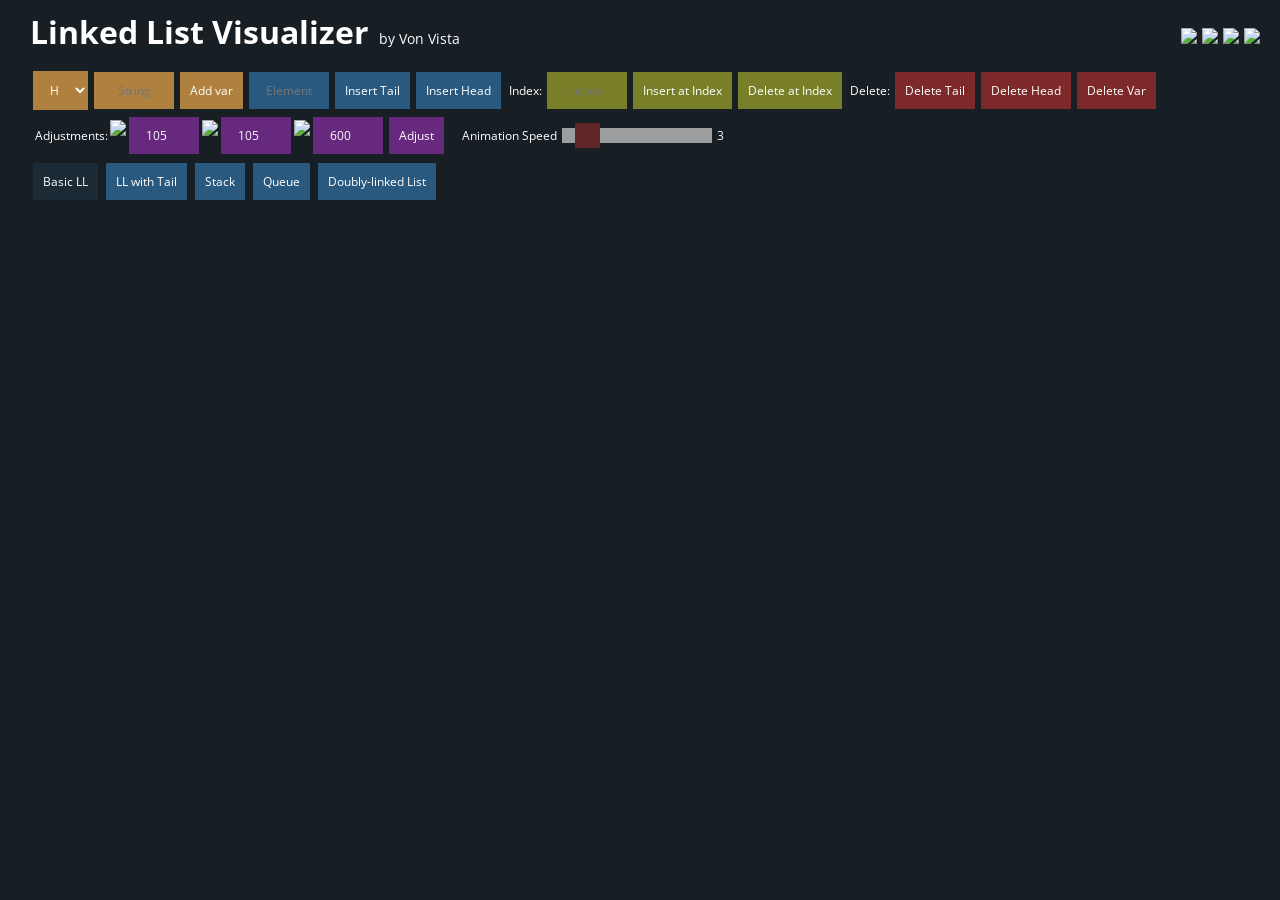
==== linked-list-basic.html @ 5b78a694 "Now works for creating those 143 textbook LL diagrams Co-authored-by: Copilot <copilot@github.com>" ====
<!DOCTYPE html>
<html lang="en">

<head>
    <script src="https://cdnjs.cloudflare.com/ajax/libs/p5.js/1.2.0/p5.js"></script>
    <script src="https://cdnjs.cloudflare.com/ajax/libs/p5.js/1.2.0/addons/p5.sound.min.js"></script>
    <title>Linked List Visualizer</title>
    <link rel="stylesheet" type="text/css" href="style.css">
    <meta charset="utf-8" />
    <meta name="description" content="Linked List visualization: Basic Linked List, Linked List with Tail pointer,
    Stacks and Queues, and Doubly Linked List">
    <meta name="keywords" content="Basic Linked List, Linked List with Tail pointer, Stacks and Queues, 
    and Doubly Linked List Visualizer, Algorithms, Data Structures, Simulator">
    <meta name="author" content="Von Vista">
    <meta name="viewport" content="width=device-width, initial-scale=1.0">
</head>

<body>
    <div id="controlMain">
        <div class="titleSection">
            <h1>Linked List Visualizer</h1>
            <p id="subMainTitle">by Von Vista</p>
            <div class="titleSectionLinks">
                <a href="https://www.linkedin.com/in/von-vista-943866141/">
                    <img src="assets/LinkedIn 1.svg">
                </a>
                <a href="https://github.com/VonVista">
                    <img src="assets/Github 1.svg">
                </a>
                <a href="https://github.com/VonVista/Linked-List">
                    <img src="assets/Code 1.svg">
                </a>
                <a>
                    <img src="assets/triple v logo white thick trim.png" style="height: 44px;">
                </a>
            </div>
        </div>
        <div id="controlPanel" class="controlsParent">
            <div class="controls">
                <select id="headNodePicker" class="select_field head-color">
                    <option value="H">H</option>
                </select>
                <input type="text" id="varNameInput" placeholder="String" class="input_field head-color"></input>
                <button onClick=handleAddVar() class="buttonControls head-color">Add var</button>
                <input type="text" id="functionElement" placeholder="Element" class="input_field blue-color"></input>
                <button onClick=handleInsertAtTail() class="buttonControls blue-color">Insert Tail</button>
                <button onClick=handleInsertAtHead() class="buttonControls blue-color">Insert Head</button>
                <p>Index:</p>
                <input type="text" id="functionIndex" placeholder="Index" class="input_field yellow-color"></input>
                <button onClick=handleInsertAtIndex() class="buttonControls yellow-color">Insert at Index</button>
                <button onClick=handleDeleteAtIndex() class="buttonControls yellow-color">Delete at Index</button>
                <p>Delete:</p>
                <button onClick=handleDeleteAtTail() class="buttonControls red-color">Delete Tail</button>
                <button onClick=handleDeleteAtHead() class="buttonControls red-color">Delete Head</button>
                <button onClick=handleDeleteVar() class="buttonControls red-color">Delete Var</button>
            </div>
            <div class="controls">
                <p>Adjustments: </p>
                <img src="assets/width.png" height=30>
                <input type="number" id="widthDistAdj" placeholder="W" class="num_field violet-color" min="90" max="200"
                    value="105" step="10" onKeyDown="return false"></input>
                <img src="assets/height.png" height=30>
                <input type="number" id="heightDistAdj" placeholder="W" class="num_field violet-color" min="90"
                    max="200" value="105" step="10" onKeyDown="return false"></input>
                <img src="assets/cut.png" height=30>
                <input type="number" id="cutoffAdj" placeholder="W" class="num_field violet-color" min="0" max="1000"
                    value="600" step="20" onKeyDown="return false"></input>
                <button onClick=handleAdj() class="buttonControls violet-color">Adjust</button>
                <p class="controlsTitle bump-left">Animation Speed</p>
                <input type="range" oninput=handleSliderAnimChange() min="1" max="20" step="0.25" value="3"
                    class="slider" id="myRange">
                <p class="controlsTitle" id=animSlider></p>
            </div>
        </div>
        <div class="selectionParent">
            <div class="selection">
                <a class="buttonControls cur-color" href="linked-list-basic.html">
                    Basic LL
                </a>
                <a class="buttonControls" href="linked-list-with-tail.html">
                    LL with Tail
                </a>
                <a class="buttonControls" href="linked-list-stack.html">
                    Stack
                </a>
                <a class="buttonControls" href="linked-list-queue.html">
                    Queue
                </a>
                <a class="buttonControls" href="linked-list-double-link.html">
                    Doubly-linked List
                </a>
            </div>
        </div>
    </div>
    <script src="linked-list-basic.js"></script>
    <div id="sketchHolder"></div>
</body>

</html>
---- style.css ----
@import url('https://fonts.googleapis.com/css2?family=Open+Sans:wght@400;700&display=swap');

/* FOR PALETTE ONLY, NOT FOR USE */
.colors {
    /*DARK*/
    color: #29597e;
    /* 41, 89, 126 */
    color: #7e5729;
    /* 126, 87, 41 */
    color: #7e2929;
    /* 126, 41, 41 */
    color: #67297e;
    /* 103, 41, 126 */
    color: #477e29;
    /* 71, 126, 41 */
    color: #797e29;
    /* 121, 126, 41 */

    /*LIGHT*/
    color: #3e83b0;
    /* 62, 131, 176 */
    color: #b0803e;
    /* 176, 128, 62 */
    color: #b03e3e;
    /* 176, 62, 62 */
    color: #953eb0;
    /* 149, 62, 176 */
    color: #6ab03e;
    /* 106, 176, 62 */
    color: #abb03e;
    /* 171, 176, 62 */

    color: rgb(106, 179, 235);
}

img {
    image-rendering: -moz-crisp-edges;
    /* Firefox */
    image-rendering: -o-crisp-edges;
    /* Opera */
    image-rendering: -webkit-optimize-contrast;
    /* Webkit (non-standard naming) */
    image-rendering: crisp-edges;
    -ms-interpolation-mode: nearest-neighbor;
    /* IE (non-standard property) */
}

text {
    font-family: 'Open Sans', sans-serif;
    font-weight: bold;
}

svg {
    overflow: visible;
    display: block;
    width: 100%;
}


html,
body {
    margin: 0;
    padding: 0;
    background-color: #171e24;
    font-family: 'Open Sans', sans-serif;
    height: 100%;

}

canvas {
    display: block;
    position: relative;
}

.buttonControls {
    background-color: #29597e;
    border: none;
    color: white;
    padding: 10px;
    text-align: center;
    text-decoration: none;
    display: inline-flex;
    text-align: "center";
    justify-content: "center";
    font-size: 12px;
    font-family: 'Open Sans', sans-serif;
    font-weight: normal;
    margin: 3px;
    white-space: nowrap;

    transition: all 0.2s ease;
}

button:active {
    animation-direction: alternate;
    transform: scale(0.9);
    transition: transform 0.1s ease;
}

button:disabled {
    animation-direction: alternate;
    opacity: 0.5;
    transition: opacity 0.1s ease;
}

h1 {
    font-family: 'Open Sans', sans-serif;
    font-weight: bolder;
    flex-shrink: 0;
    color: white;
    margin: 0px 5px 5px 30px;
}

#subMainTitle {
    font-weight: normal;
    font-size: 14px;
}

.headerContainer {
    border-radius: 5px;
    font-size: 12px;
    margin: 10px 2px 0px;
    font-size: 12px;
    font-family: 'Open Sans', sans-serif;
    font-weight: bold;
    padding: 1vh;
    background-color: #115153;
}

.controlsTitle {
    color: white;
    font-size: 12px;
    margin: 3px;
}

form {
    border: none;
    color: white;
    padding: 1.7vh;
    text-align: center;
    text-decoration: none;
    display: inline-flex;
    font-size: 12px;
    font-family: 'Open Sans', sans-serif;
    font-weight: normal;
    margin: 3px;
}

.input_field {
    border: none;
    color: white;
    text-align: center;
    text-decoration: none;
    display: inline-block;
    font-size: 12px;
    font-family: 'Open Sans', sans-serif;
    font-weight: normal;
    padding: 10px;
    height: 100% - 10px;
    width: 60px;
    margin: 3px;
}

.select_field {
    border: none;
    color: white;
    text-align: center;
    text-decoration: none;
    display: inline-block;
    font-size: 12px;
    font-family: 'Open Sans', sans-serif;
    font-weight: normal;
    padding: 10px;
    width: 55px;
    margin: 3px;
}

.num_field {
    border: none;
    color: white;
    text-align: center;
    text-decoration: none;
    display: inline-block;
    font-size: 12px;
    font-family: 'Open Sans', sans-serif;
    font-weight: normal;
    padding: 10px;
    margin: 3px;
    height: 100% - 10px;
    width: 50px;
}



p {
    font-family: 'Open Sans', sans-serif;
    font-size: 12px;
    color: white;
    margin: 0px 2px 0px 5px;
    flex-shrink: 0;
}

.controls {
    display: inline-flex;
    background-color: #171e24;
    align-items: center;
    margin: 0px 30px 5px;
    padding: 0px;
    height: 40px;
}

.titleSection {
    display: flex;
    background-color: #171e24;
    align-items: baseline;
    margin: 0px;
    padding: 10px 0px 15px 0px;
    height: 45px;
    width: 100%;
}

.titleSectionLinks {
    height: inherit;
    width: 100%;
    display: flex;
    justify-content: flex-end;
    align-items: baseline;
    flex-direction: row;
    padding-right: 15px;
}

.titleSectionLinks a {
    height: inherit;
    justify-content: inherit;
    align-items: inherit;
    flex-direction: inherit;
}

.titleSectionLinks a img {
    height: 30px;
    margin-right: 5px;
}

.controlsParent {
    display: flex;
    flex-direction: column;
    margin-bottom: 0px;
}

.selectionParent {
    display: flex;
    flex-direction: column;
    margin-bottom: 0px;
}

.selection {
    display: inline-flex;
    background-color: #171e24;
    align-items: center;
    margin: 0px 30px 0px;
    padding: 0px;
}

.selection a {
    margin-right: 5px;
    margin-bottom: 0px;
    background-color: #29597e;
}

#sketchHolder {
    margin: 0 auto;
    position: relative;
}


.slidecontainer {
    width: 150px;
}

.slider {
    -webkit-appearance: none;
    width: 150px;
    height: 15px;
    background: #d3d3d3;
    outline: none;
    opacity: 0.7;
    -webkit-transition: .2s;
    transition: opacity .2s;
}

.slider:hover {
    opacity: 1;
}

.slider::-webkit-slider-thumb {
    -webkit-appearance: none;
    appearance: none;
    width: 25px;
    height: 25px;
    background-color: #7e2929;
    cursor: pointer;
}

.slider::-moz-range-thumb {
    width: 25px;
    height: 25px;
    background-color: #7e2929;
    cursor: pointer;
}

.red-color {
    background-color: #7e2929;
}

.orange-color {
    background-color: #7e5729;
}

.head-color {
    background-color: #b0803e;
}

.yellow-color {
    background-color: #797e29;
}

.green-color {
    background-color: #477e29;
}

.blue-color {
    background-color: #29597e;
}

.violet-color {
    background-color: #67297e;
}

.selection .cur-color {
    background-color: #1c2a35;
}

.bump-left {
    margin-left: 15px;
}
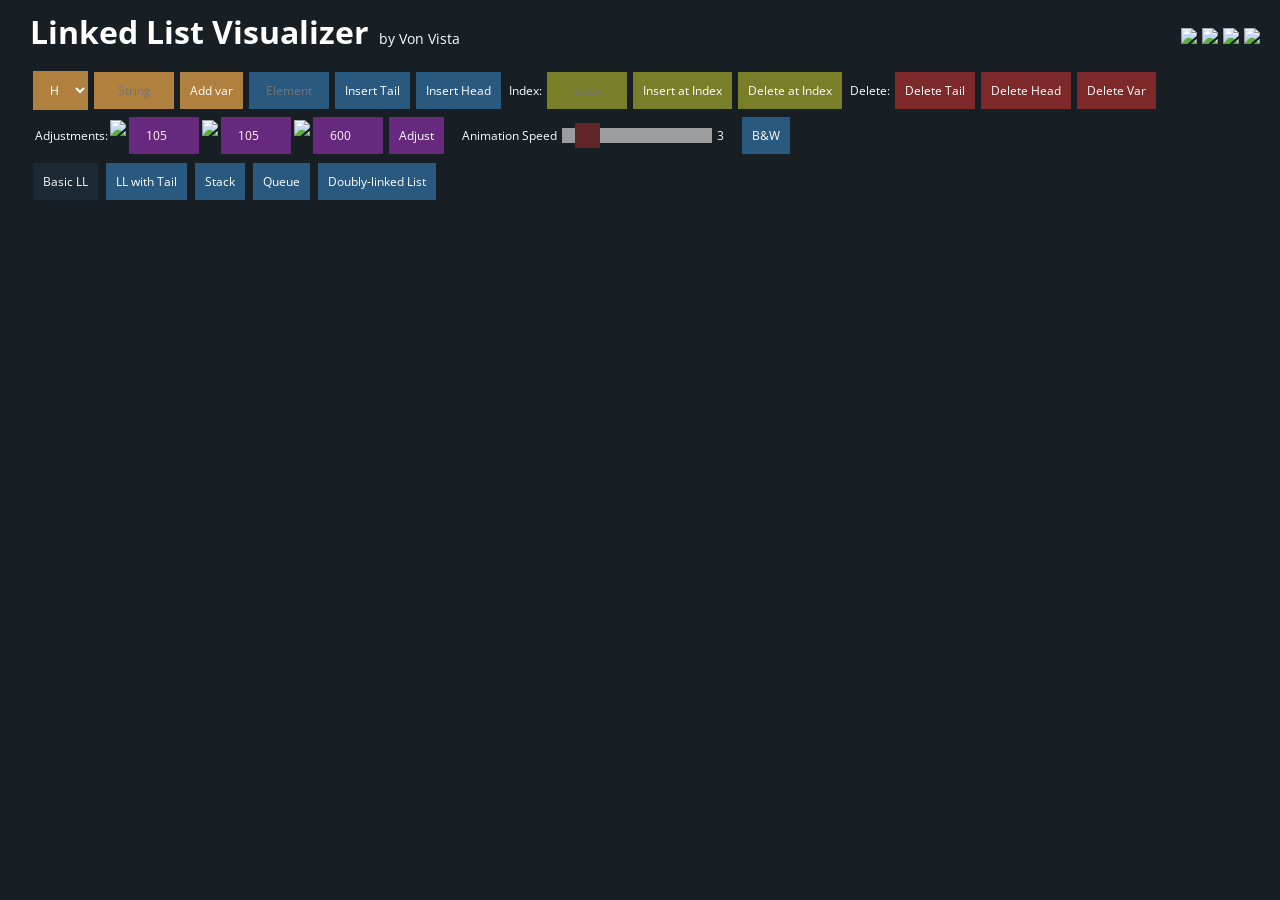
==== commit 9cc9f5cc: "More polished" ====
--- a/linked-list-basic.html
+++ b/linked-list-basic.html
@@ -70,6 +70,7 @@
                 <input type="range" oninput=handleSliderAnimChange() min="1" max="20" step="0.25" value="3"
                     class="slider" id="myRange">
                 <p class="controlsTitle" id=animSlider></p>
+                <button class="buttonControls bump-left" id="bwToggleBtn" onclick="handleBwToggle()">B&amp;W</button>
             </div>
         </div>
         <div class="selectionParent">
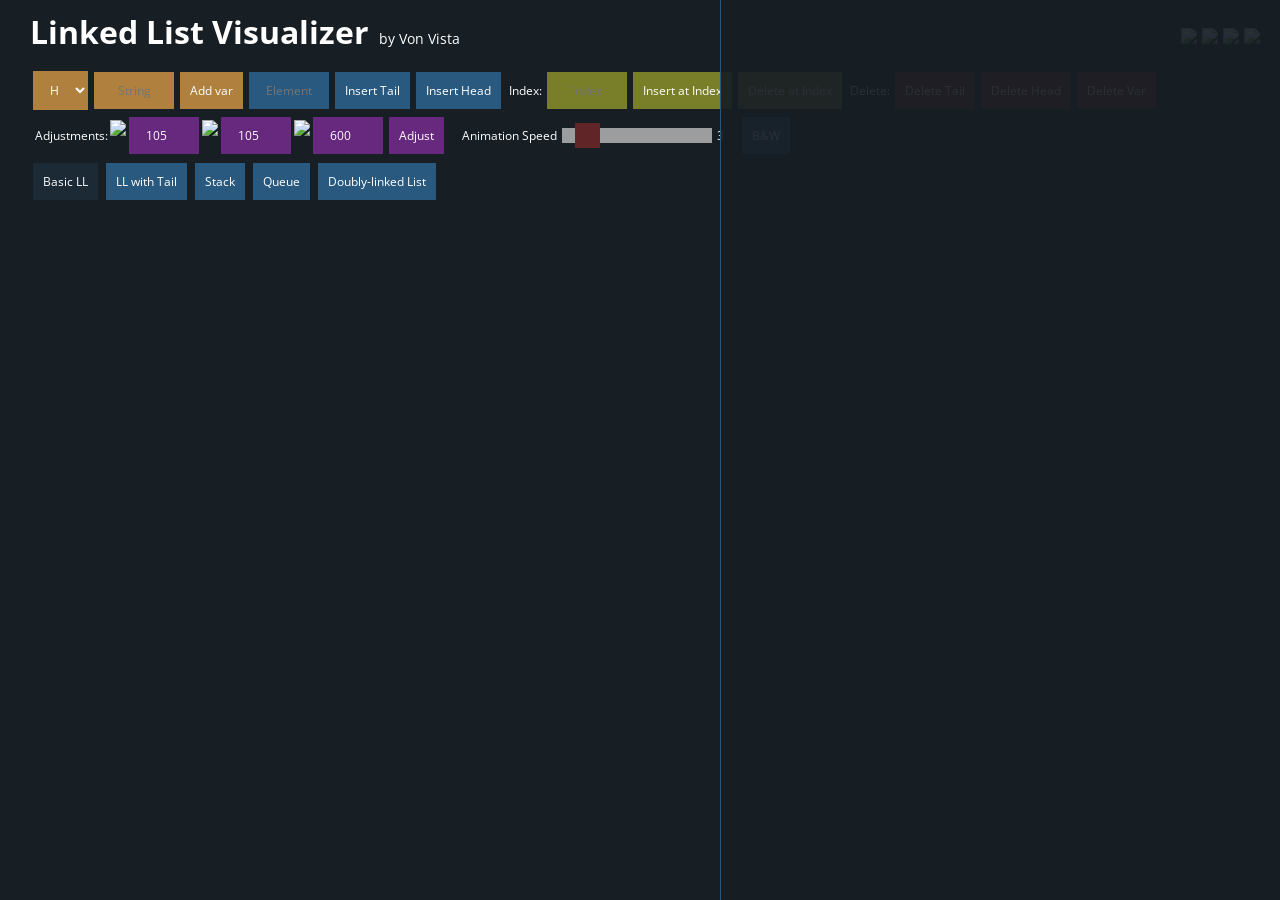
==== commit 52b6f817: "Generates reasonable alt text Co-authored-by: Copilot <copilot@github.com>" ====
--- a/linked-list-basic.html
+++ b/linked-list-basic.html
@@ -95,6 +95,7 @@
     </div>
     <script src="linked-list-basic.js"></script>
     <div id="sketchHolder"></div>
+    <div id="altTextPanel"></div>
 </body>
 
 </html>
--- a/style.css
+++ b/style.css
@@ -342,4 +342,26 @@
 
 .bump-left {
     margin-left: 15px;
+}
+
+#altTextPanel {
+    position: fixed;
+    right: 0;
+    top: 0;
+    width: 560px;
+    bottom: 0;
+    overflow-y: auto;
+    padding: 12px 15px;
+    background-color: rgba(23, 30, 36, 0.92);
+    color: #c8d4de;
+    font-family: 'Open Sans', sans-serif;
+    font-size: 12px;
+    line-height: 1.7;
+    box-sizing: border-box;
+    z-index: 10;
+    user-select: text;
+    -webkit-user-select: text;
+    border-left: 1px solid #29597e;
+    white-space: pre-wrap;
+    word-break: break-word;
 }
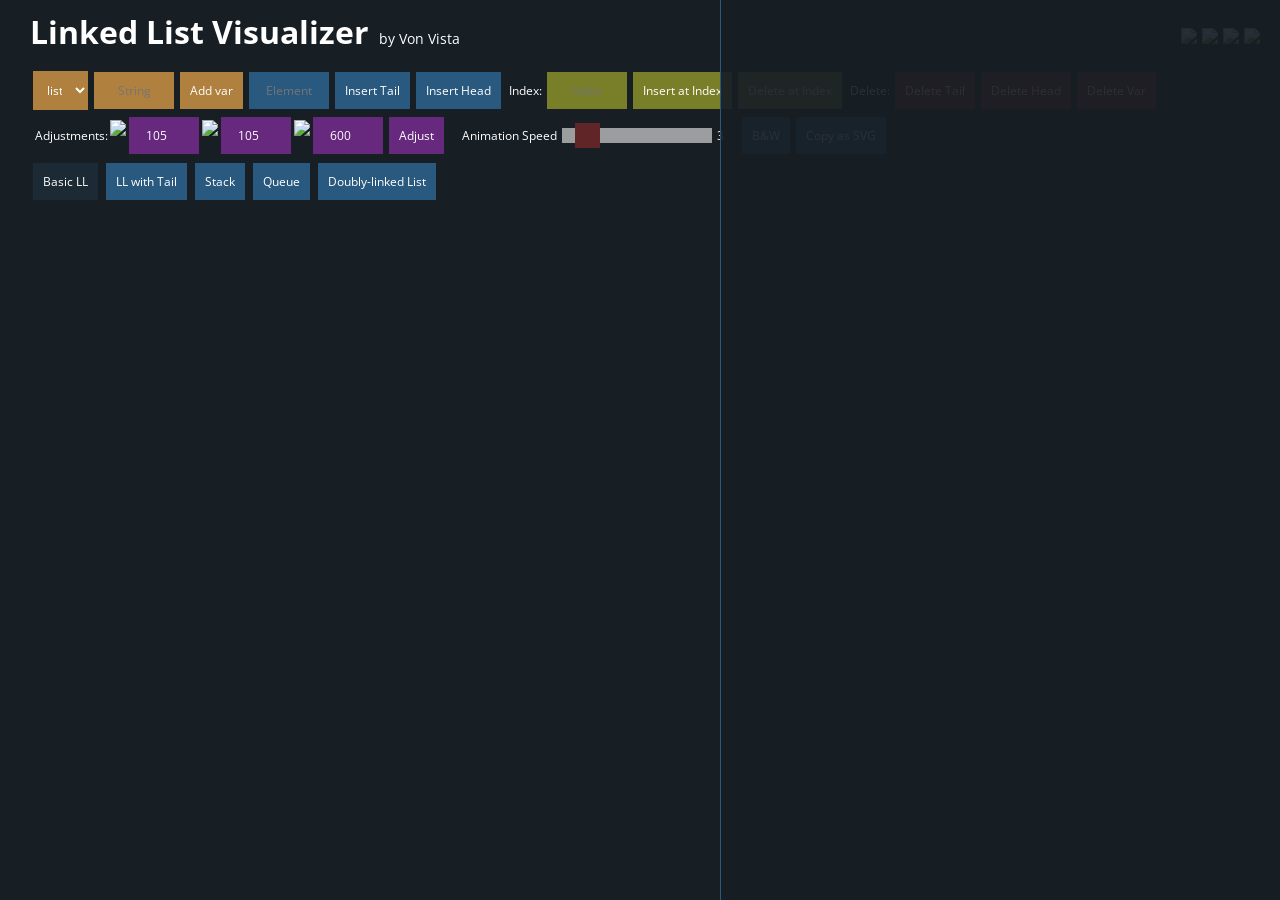
==== commit b640d590: "Copy as SVG" ====
--- a/linked-list-basic.html
+++ b/linked-list-basic.html
@@ -38,7 +38,7 @@
         <div id="controlPanel" class="controlsParent">
             <div class="controls">
                 <select id="headNodePicker" class="select_field head-color">
-                    <option value="H">H</option>
+                    <option value="list">list</option>
                 </select>
                 <input type="text" id="varNameInput" placeholder="String" class="input_field head-color"></input>
                 <button onClick=handleAddVar() class="buttonControls head-color">Add var</button>
@@ -71,6 +71,7 @@
                     class="slider" id="myRange">
                 <p class="controlsTitle" id=animSlider></p>
                 <button class="buttonControls bump-left" id="bwToggleBtn" onclick="handleBwToggle()">B&amp;W</button>
+                <button class="buttonControls" onclick="handleCopyAsSVG()">Copy as SVG</button>
             </div>
         </div>
         <div class="selectionParent">
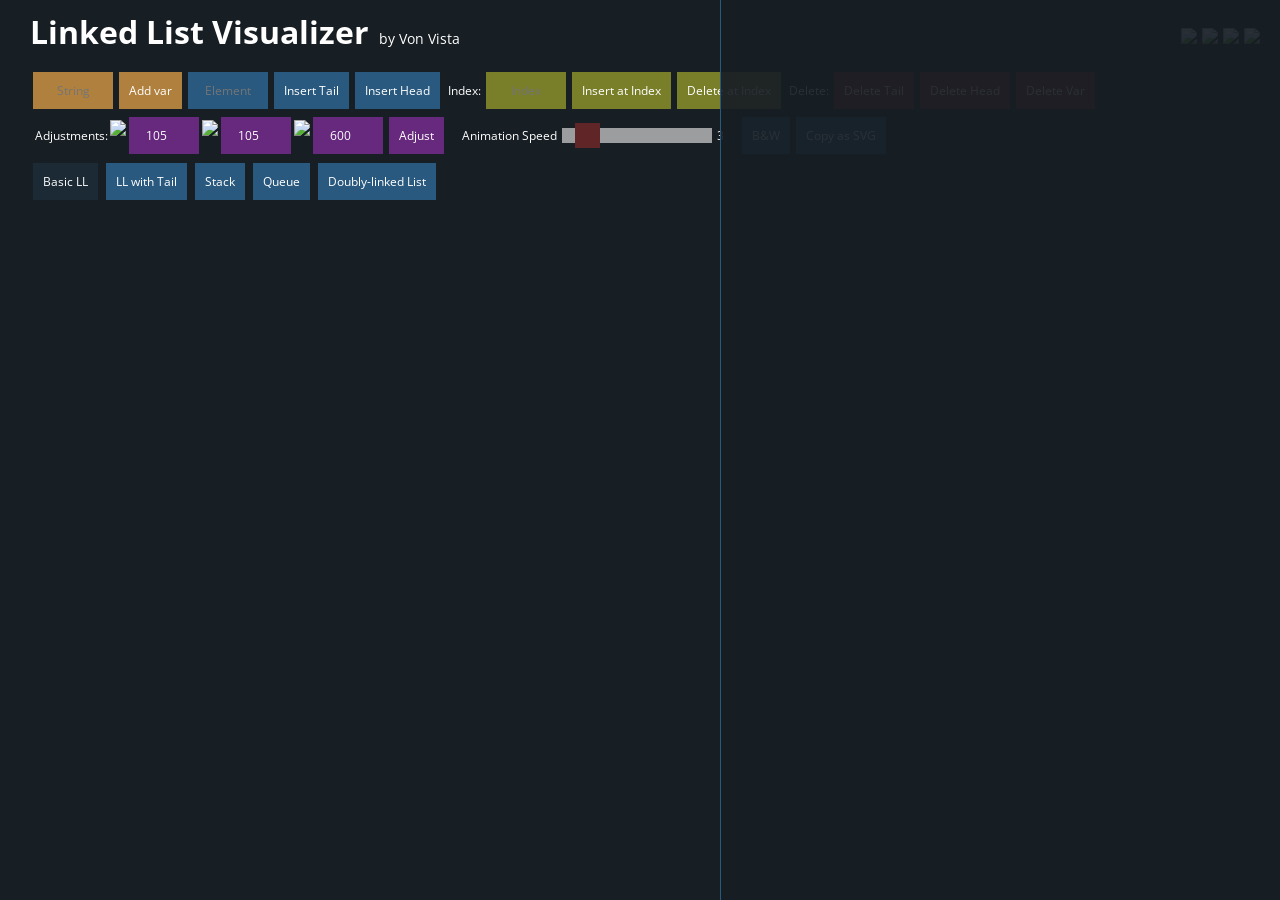
==== commit 40818002: "Replace non-working list selection drop-down with multiple buttons" ====
--- a/linked-list-basic.html
+++ b/linked-list-basic.html
@@ -37,9 +37,7 @@
         </div>
         <div id="controlPanel" class="controlsParent">
             <div class="controls">
-                <select id="headNodePicker" class="select_field head-color">
-                    <option value="list">list</option>
-                </select>
+                <div id="headNodePicker" class="head-picker"></div>
                 <input type="text" id="varNameInput" placeholder="String" class="input_field head-color"></input>
                 <button onClick=handleAddVar() class="buttonControls head-color">Add var</button>
                 <input type="text" id="functionElement" placeholder="Element" class="input_field blue-color"></input>
--- a/style.css
+++ b/style.css
@@ -320,6 +320,20 @@
     background-color: #b0803e;
 }
 
+.head-picker {
+    display: inline-flex;
+    align-items: center;
+}
+
+.picker-btn {
+    opacity: 0.55;
+}
+
+.picker-btn-active {
+    opacity: 1;
+    text-decoration: underline;
+}
+
 .yellow-color {
     background-color: #797e29;
 }
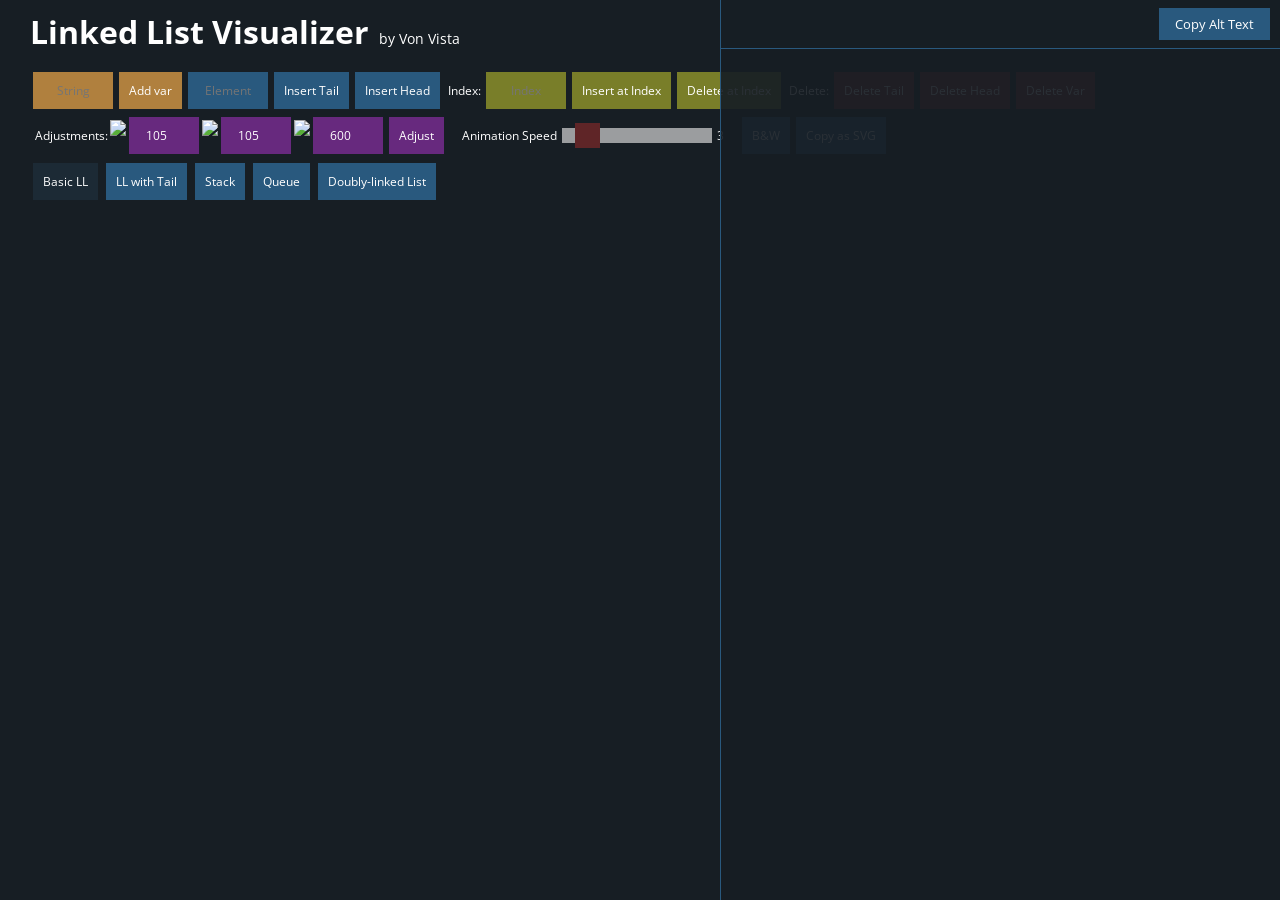
==== commit 630866cf: "copy button alt text" ====
--- a/linked-list-basic.html
+++ b/linked-list-basic.html
@@ -94,7 +94,12 @@
     </div>
     <script src="linked-list-basic.js"></script>
     <div id="sketchHolder"></div>
-    <div id="altTextPanel"></div>
+    <div id="altTextPanel">
+        <div id="altTextHeader">
+            <button id="copyAltTextBtn" onclick="handleCopyAltText()">Copy Alt Text</button>
+        </div>
+        <div id="altTextContent"></div>
+    </div>
 </body>
 
 </html>
--- a/style.css
+++ b/style.css
@@ -376,6 +376,35 @@
     user-select: text;
     -webkit-user-select: text;
     border-left: 1px solid #29597e;
+}
+
+#altTextHeader {
+    position: sticky;
+    top: -12px;
+    margin: -12px -15px 10px -15px;
+    padding: 8px 10px;
+    background-color: rgba(23, 30, 36, 0.98);
+    display: flex;
+    justify-content: flex-end;
+    border-bottom: 1px solid #29597e;
+    z-index: 1;
+}
+
+#copyAltTextBtn {
+    font-size: 13px;
+    padding: 7px 16px;
+    background-color: #29597e;
+    color: white;
+    border: none;
+    cursor: pointer;
+    font-family: 'Open Sans', sans-serif;
+}
+
+#copyAltTextBtn:hover {
+    background-color: #3e83b0;
+}
+
+#altTextContent {
     white-space: pre-wrap;
     word-break: break-word;
 }
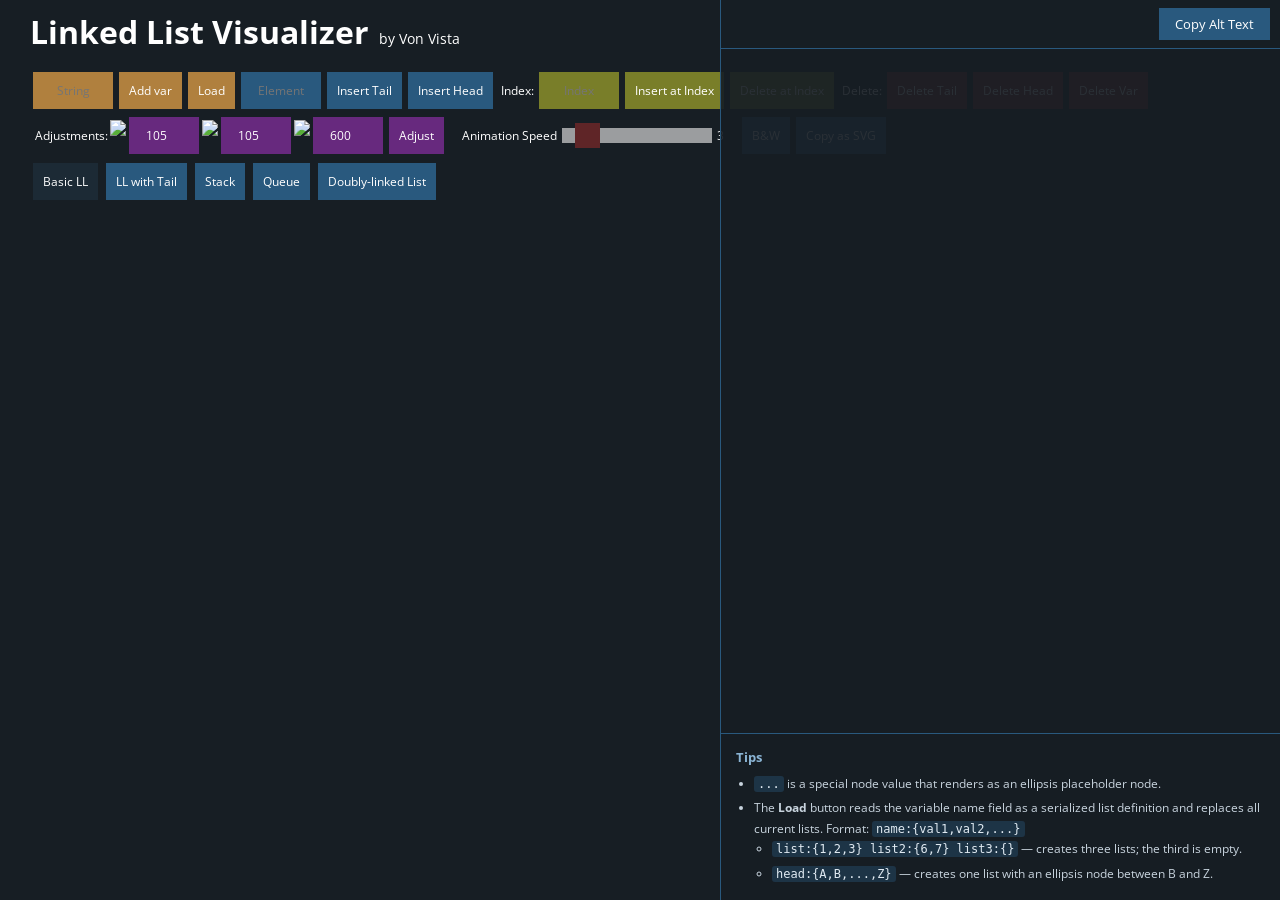
==== commit 22d7b116: "Deserialize string to list Co-authored-by: Copilot <copilot@github.com>" ====
--- a/linked-list-basic.html
+++ b/linked-list-basic.html
@@ -40,6 +40,7 @@
                 <div id="headNodePicker" class="head-picker"></div>
                 <input type="text" id="varNameInput" placeholder="String" class="input_field head-color"></input>
                 <button onClick=handleAddVar() class="buttonControls head-color">Add var</button>
+                <button onClick=handleLoadLists() class="buttonControls head-color">Load</button>
                 <input type="text" id="functionElement" placeholder="Element" class="input_field blue-color"></input>
                 <button onClick=handleInsertAtTail() class="buttonControls blue-color">Insert Tail</button>
                 <button onClick=handleInsertAtHead() class="buttonControls blue-color">Insert Head</button>
@@ -100,6 +101,19 @@
         </div>
         <div id="altTextContent"></div>
     </div>
+    <div id="instructionsPanel">
+        <h3>Tips</h3>
+        <ul>
+            <li><code>...</code> is a special node value that renders as an ellipsis placeholder node.</li>
+            <li>The <strong>Load</strong> button reads the variable name field as a serialized list definition and
+                replaces all current lists. Format: <code>name:{val1,val2,...}</code>
+                <ul>
+                    <li><code>list:{1,2,3} list2:{6,7} list3:{}</code> — creates three lists; the third is empty.</li>
+                    <li><code>head:{A,B,...,Z}</code> — creates one list with an ellipsis node between B and Z.</li>
+                </ul>
+            </li>
+        </ul>
+    </div>
 </body>
 
 </html>
--- a/style.css
+++ b/style.css
@@ -407,4 +407,44 @@
 #altTextContent {
     white-space: pre-wrap;
     word-break: break-word;
+}
+
+#instructionsPanel {
+    position: fixed;
+    right: 0;
+    bottom: 0;
+    width: 560px;
+    padding: 12px 15px;
+    background-color: rgba(23, 30, 36, 0.96);
+    color: #c8d4de;
+    font-family: 'Open Sans', sans-serif;
+    font-size: 12px;
+    line-height: 1.7;
+    box-sizing: border-box;
+    z-index: 11;
+    border-left: 1px solid #29597e;
+    border-top: 1px solid #29597e;
+}
+
+#instructionsPanel h3 {
+    margin: 0 0 6px 0;
+    font-size: 13px;
+    color: #8ab4d4;
+}
+
+#instructionsPanel ul {
+    margin: 0;
+    padding-left: 18px;
+}
+
+#instructionsPanel li {
+    margin-bottom: 4px;
+}
+
+#instructionsPanel code {
+    background-color: rgba(41, 89, 126, 0.4);
+    padding: 1px 4px;
+    border-radius: 3px;
+    font-family: monospace;
+    color: #e0eaf2;
 }
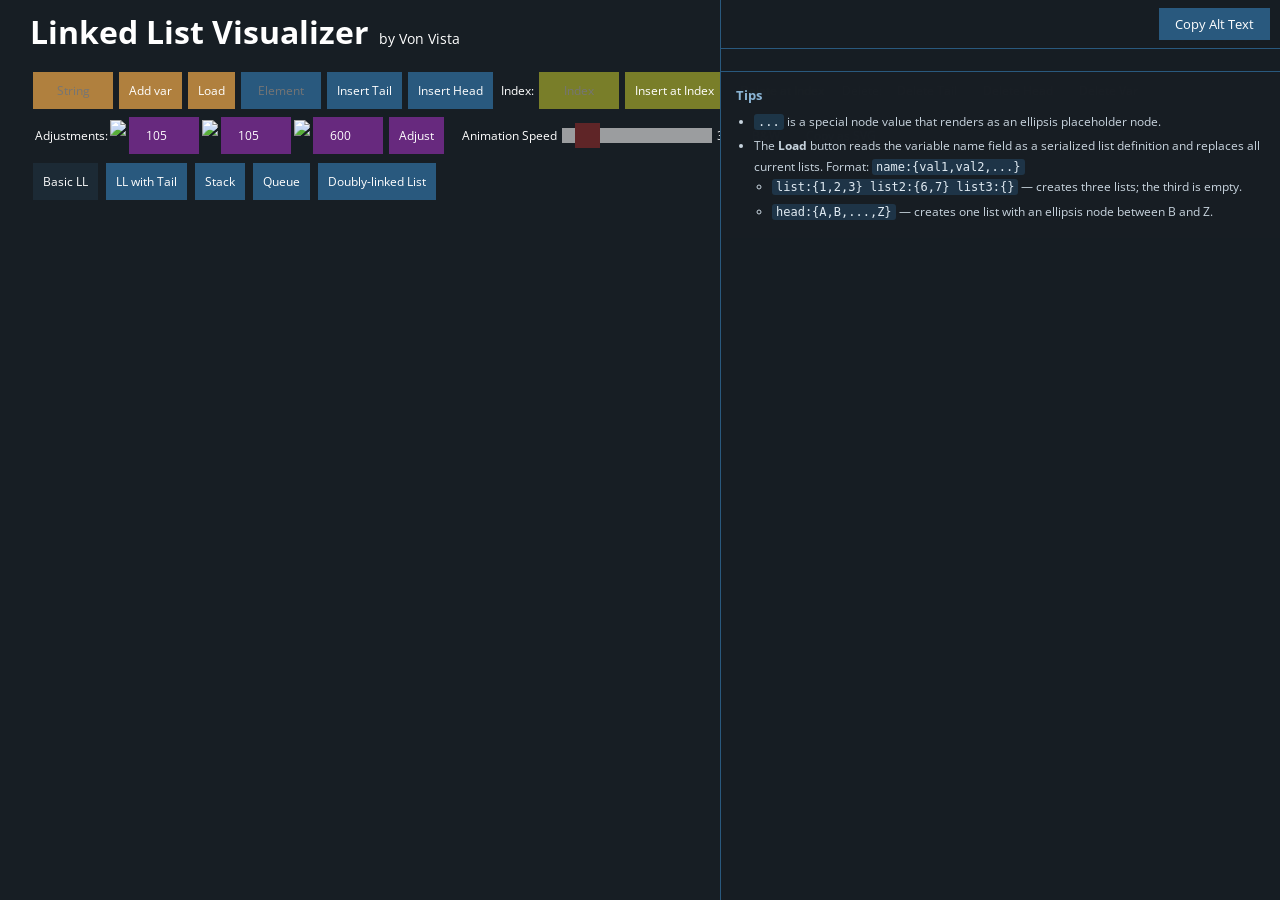
==== commit bbca9d14: "Better text display" ====
--- a/linked-list-basic.html
+++ b/linked-list-basic.html
@@ -95,24 +95,27 @@
     </div>
     <script src="linked-list-basic.js"></script>
     <div id="sketchHolder"></div>
-    <div id="altTextPanel">
-        <div id="altTextHeader">
-            <button id="copyAltTextBtn" onclick="handleCopyAltText()">Copy Alt Text</button>
+    <div id="rightPanel">
+        <div id="altTextPanel">
+            <div id="altTextHeader">
+                <button id="copyAltTextBtn" onclick="handleCopyAltText()">Copy Alt Text</button>
+            </div>
+            <div id="altTextContent"></div>
         </div>
-        <div id="altTextContent"></div>
-    </div>
-    <div id="instructionsPanel">
-        <h3>Tips</h3>
-        <ul>
-            <li><code>...</code> is a special node value that renders as an ellipsis placeholder node.</li>
-            <li>The <strong>Load</strong> button reads the variable name field as a serialized list definition and
-                replaces all current lists. Format: <code>name:{val1,val2,...}</code>
-                <ul>
-                    <li><code>list:{1,2,3} list2:{6,7} list3:{}</code> — creates three lists; the third is empty.</li>
-                    <li><code>head:{A,B,...,Z}</code> — creates one list with an ellipsis node between B and Z.</li>
-                </ul>
-            </li>
-        </ul>
+        <div id="instructionsPanel">
+            <h3>Tips</h3>
+            <ul>
+                <li><code>...</code> is a special node value that renders as an ellipsis placeholder node.</li>
+                <li>The <strong>Load</strong> button reads the variable name field as a serialized list definition and
+                    replaces all current lists. Format: <code>name:{val1,val2,...}</code>
+                    <ul>
+                        <li><code>list:{1,2,3} list2:{6,7} list3:{}</code> — creates three lists; the third is empty.
+                        </li>
+                        <li><code>head:{A,B,...,Z}</code> — creates one list with an ellipsis node between B and Z.</li>
+                    </ul>
+                </li>
+            </ul>
+        </div>
     </div>
 </body>
 
--- a/style.css
+++ b/style.css
@@ -358,29 +358,32 @@
     margin-left: 15px;
 }
 
-#altTextPanel {
+#rightPanel {
     position: fixed;
     right: 0;
     top: 0;
+    bottom: 0;
     width: 560px;
-    bottom: 0;
     overflow-y: auto;
-    padding: 12px 15px;
     background-color: rgba(23, 30, 36, 0.92);
-    color: #c8d4de;
-    font-family: 'Open Sans', sans-serif;
-    font-size: 12px;
-    line-height: 1.7;
+    border-left: 1px solid #29597e;
     box-sizing: border-box;
     z-index: 10;
+}
+
+#altTextPanel {
+    padding: 12px 15px;
+    color: #c8d4de;
+    font-family: 'Open Sans', sans-serif;
+    font-size: 12px;
+    line-height: 1.7;
     user-select: text;
     -webkit-user-select: text;
-    border-left: 1px solid #29597e;
 }
 
 #altTextHeader {
     position: sticky;
-    top: -12px;
+    top: 0;
     margin: -12px -15px 10px -15px;
     padding: 8px 10px;
     background-color: rgba(23, 30, 36, 0.98);
@@ -410,20 +413,13 @@
 }
 
 #instructionsPanel {
-    position: fixed;
-    right: 0;
-    bottom: 0;
-    width: 560px;
     padding: 12px 15px;
+    color: #c8d4de;
+    font-family: 'Open Sans', sans-serif;
+    font-size: 12px;
+    line-height: 1.7;
+    border-top: 1px solid #29597e;
     background-color: rgba(23, 30, 36, 0.96);
-    color: #c8d4de;
-    font-family: 'Open Sans', sans-serif;
-    font-size: 12px;
-    line-height: 1.7;
-    box-sizing: border-box;
-    z-index: 11;
-    border-left: 1px solid #29597e;
-    border-top: 1px solid #29597e;
 }
 
 #instructionsPanel h3 {
